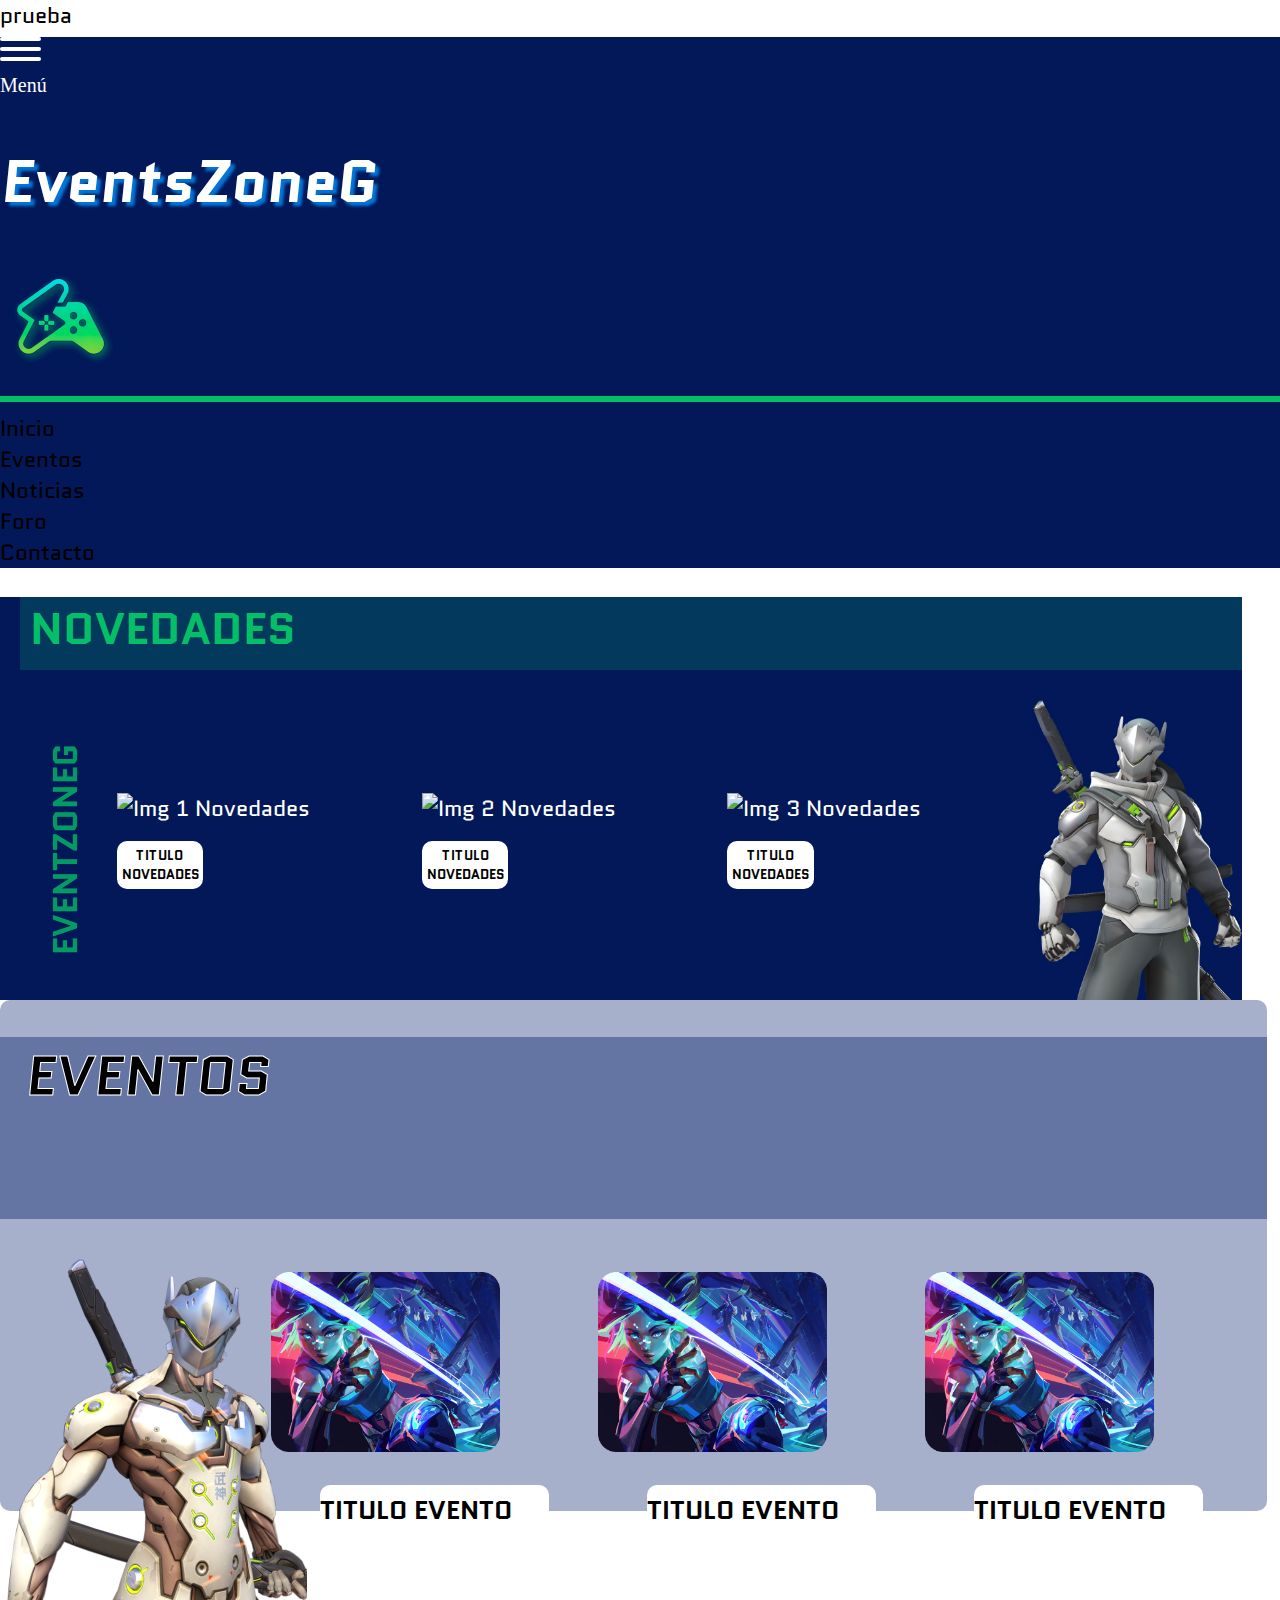
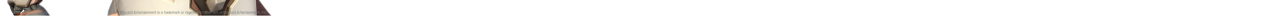
==== Index.html @ e38ad063 "Eric" ====
<!DOCTYPE html>
<html lang="en">
<head>
    <meta charset="UTF-8">
    <meta name="viewport" content="width=device-width, initial-scale=1.0">
    <title>EventsZoneG</title>
    <link rel="stylesheet" href="/css/main.css">
    <!-- FUENTES DE LETRA -->
    <link rel="preconnect" href="https://fonts.googleapis.com"> 
    <link rel="preconnect" href="https://fonts.gstatic.com" crossorigin>
    <link href="https://fonts.googleapis.com/css2?family=Quantico&display=swap" rel="stylesheet">
</head>
<body>
    <!-- HEADER | MAIN PAGE -->
    prueba
    <header id="HEADER">
        <div id="container_menu">
            <div class="menu"></div>
            <div class="menu"></div>
            <div class="menu"></div>
            <h1 id="HEADER-H1-MENU">Menú</h1>
        </div>
        <h1 id="tituloHeader">EventsZoneG</h1>
        <img src="images/Logo-EventzoneG.png" alt="Logo">
        <hr>
        <div>Inicio</div>
        <div>Eventos</div>
        <div>Noticias</div>
        <div>Foro</div>
        <div>Contacto</div>
    </header>
    <!-- /HEADER | MAIN PAGE -->


    <!-- ARTICULO DE NOVEDADES | MAIN PAGE -->
    <article class="novedades">
        <h1>NOVEDADES</h1>
        <div class="div_secciones">
            <h2>EVENTZONEG</h2>
            <section>
                <img src="" alt="Img 1 Novedades">
                <h4>TITULO NOVEDADES</h4>
            </section>
            <section>
                <img src="" alt="Img 2 Novedades">
                <h4>TITULO NOVEDADES</h4>
            </section>
            <section>
                <img src="" alt="Img 3 Novedades">
                <h4>TITULO NOVEDADES</h4>
            </section>
            <img class="img-genji" src="images/Genji2.png" alt="Img Genji Overwatch">
        </div>
    </article>
    <!-- /ARTICULO DE NOVEDADES | MAIN PAGE -->


    <!-- ARTICULO DE EVENTOS | MAIN PAGE -->
    <article id="ARTICLE-EVENTOS">
        <h1 id="TITULO-SECTION-EVENTOS">EVENTOS</h1>
        <img src="images/Genji.png" alt="">
        <div id="DIV-ARTICLE-EVENTOS">
            <section class="section">
                <img src="images/Valorant.png" alt="" class="IMG-SECTION">
                <h3 class="SECTION-TITULO-EVENTO">TITULO EVENTO</h3>
            </section>
            <section class="section">
                <img src="images/Valorant.png" alt="" class="IMG-SECTION">
                <h3 class="SECTION-TITULO-EVENTO">TITULO EVENTO</h3>
            </section>
            <section class="section">
                <img src="images/Valorant.png" alt="" class="IMG-SECTION">
                <h3 class="SECTION-TITULO-EVENTO">TITULO EVENTO</h3>
            </section>
        </div>
    </article>
    <!-- /ARTICULO DE EVENTOS | MAIN PAGE -->


    <!-- ARTICULO DE NOTICIAS | MAIN PAGE -->

    <!-- /ARTICULO DE NOTICIAS | MAIN PAGE -->
</body>
</html>
---- css/main.css ----
/*ESTRUCTURA*/
body, html{
    width: 100%;
    font-family:  'Quantico';font-size: 22px;
    background-image: url(circuitoVerde1.png);
    margin: 0;
}
#DIV-ARTICLE-EVENTOS{
    display: grid;
    grid-template-columns: 33% 33% 33%;
    grid-template-rows: 100%;
    margin-left: 3%;
    margin-right: -2%;
}
#ARTICLE-EVENTOS{
    width: 99%;
    display: grid;
    grid-template-columns: 19% 79%;
    grid-template-rows: 50% 50%;
}
#TITULO-SECTION-EVENTOS{
    grid-column: 3 span;
    -webkit-text-stroke: 1px;
    -webkit-text-stroke-color: white;
}
.IMG-SECTION{
    margin-top: 5%;
    width: 70%;
}
/*/ESTRUCTURA*/


/*DISEÑO*/
    /*HEADER*/
        header {
            background-color: rgb(2, 24, 89, 100%);
        }
        #HEADER-H1-MENU{
            color: white;
            font-size: 20px;
            font-family: 'Aldrich';
            font-weight: normal;
        
        }
        #tituloHeader {
            color: white;
            font-size: 60px;
            font-weight: bold;
            text-shadow: 4px 4px 3px #0476D9;
            font-family: 'Quantico';
            font-style: italic;
        }
        .container_menu {
            height: 42px;
            width: 140px;
        }
        .menu {
            background-color: white;
            width: 41px;
            height: 4px;
            border-radius: 5px;
            margin-top: 6px;
        }
        hr {
            border: 3px solid rgba(4, 191, 104, 1);
        }
    /*/HEADER*/
    /*APARTADO NOVEDADES*/
        .novedades h1 {
            font-family: Quantico;
            color: #04BF68;
            background-color: rgb(4, 191, 104, 20%);
            margin-left: 20px;
            padding-left: 10px;
            padding-bottom: 10px;
        }
        .novedades h2 {
            font-family: Quantico;
            color: rgb(4, 191, 104, 80%);
            writing-mode: vertical-lr;
            transform: rotate(180deg);
        }
        .novedades {
            background-color: rgb(2, 24, 89, 100%);
            width: 97%;
        }
        .novedades h4 {
            background-color: white;
            font-family: Quantico;
            font-size: 13px;
            text-align: center;
            padding: 5px;
            border-radius: 10px;
            width: 25%;
            
        }
        .novedades section {
            display: flex;
            flex-direction: column;
            flex-wrap: wrap;
            width: 100%;
        }
        .div_secciones {
            display: flex;
            flex-direction: row;
            justify-content:space-evenly;
            align-items: center;
            margin-left: 15px;
        }
        .div_secciones img {
            color: white;
        }
        .img-genji {
            height: 300px;
            width: 350px;
        }
    /*APARTADO NOVEDADES*/
        #ARTICLE-EVENTOS{
            background-color: rgb(34, 57, 124, 40%);
            border-radius: 10px;
        }

        #TITULO-SECTION-EVENTOS{
            font-size: 2.5em;
            font-weight: bold;
            font-style: italic;
            padding-left: 2%;
            background-color: rgb(34, 57, 124, 50%);
        }
        .SECTION-TITULO-EVENTO{
            margin-right: 15%;
            margin-left: 15%;
            background-color: white;
            border-radius: 10px;
            padding-top: 2%;
            padding-bottom: 2%;
        }
/*/DISEÑO*/


/*MEDIA QUERIS*/

/*/MEDIA QUERIS*/
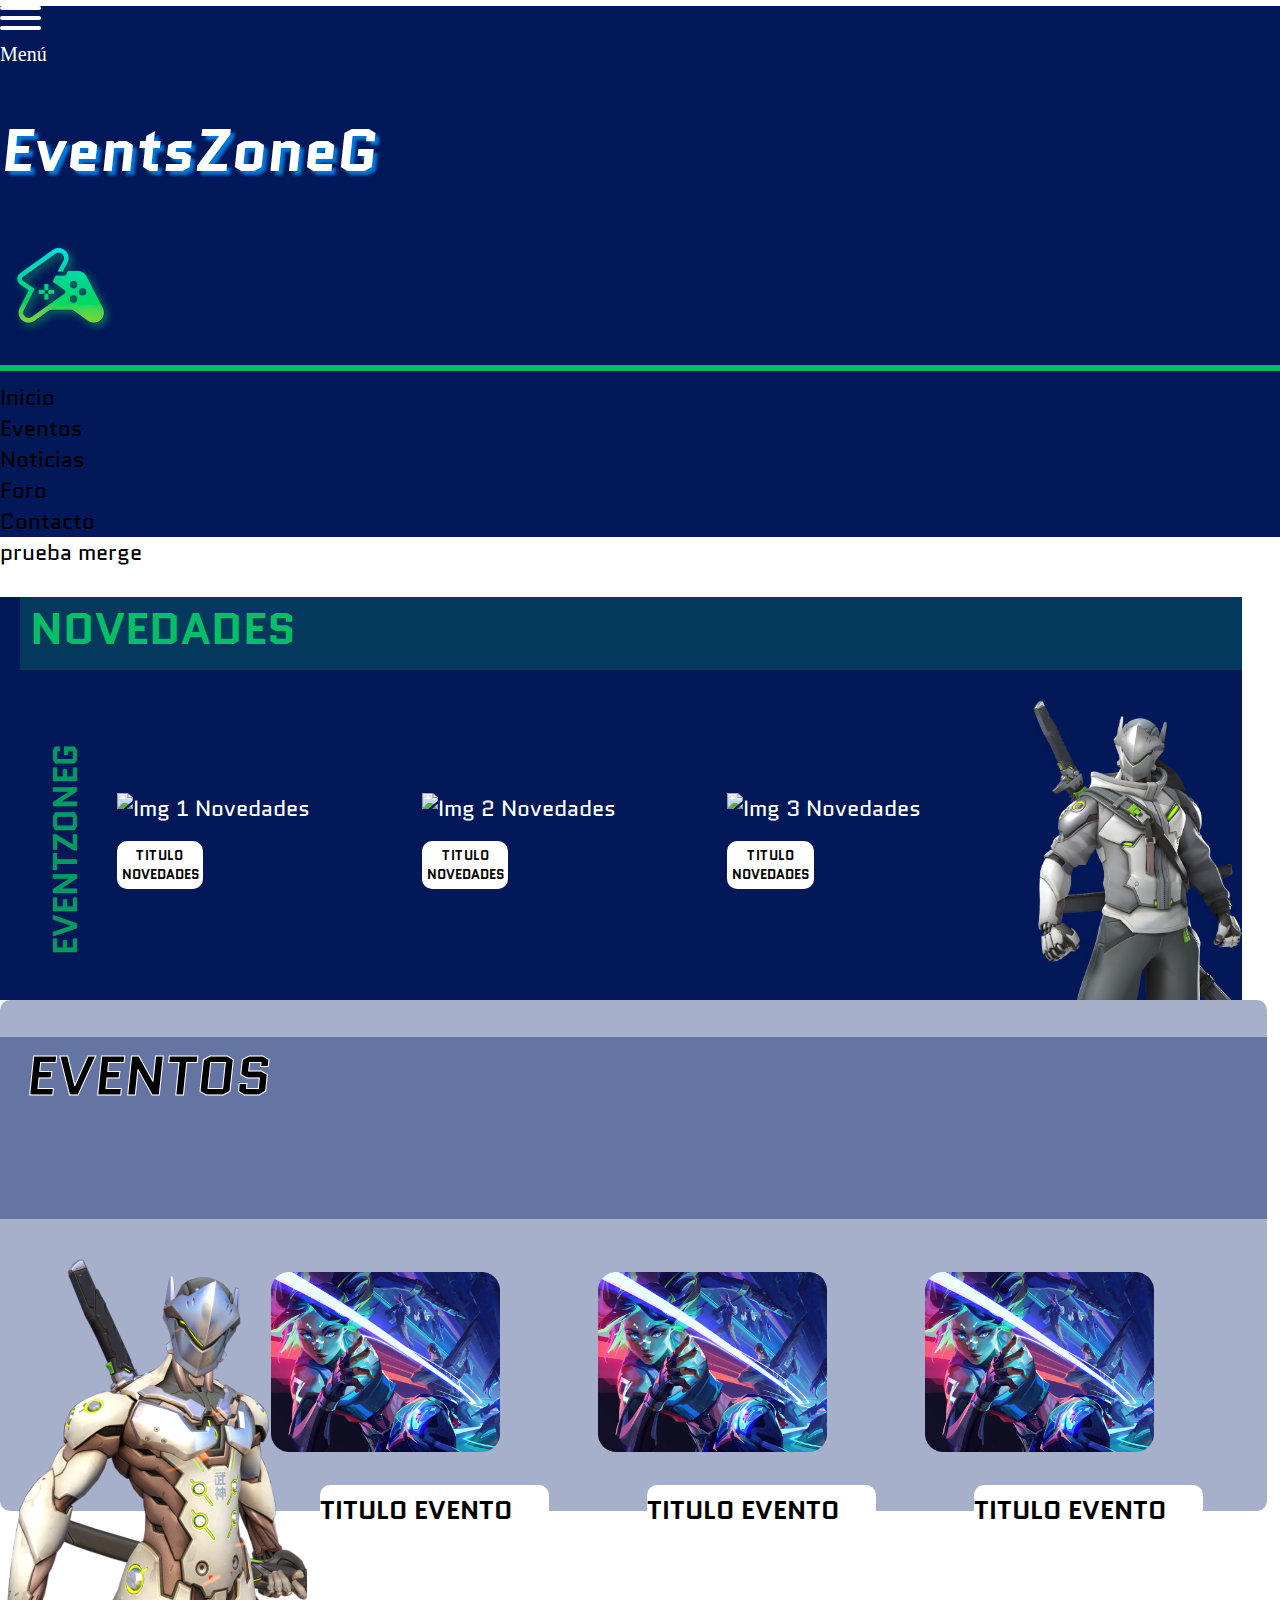
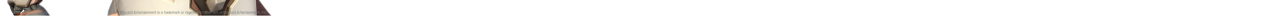
==== commit 179fd11d: "Eric" ====
--- a/Index.html
+++ b/Index.html
@@ -12,7 +12,6 @@
 </head>
 <body>
     <!-- HEADER | MAIN PAGE -->
-    prueba
     <header id="HEADER">
         <div id="container_menu">
             <div class="menu"></div>
@@ -30,7 +29,7 @@
         <div>Contacto</div>
     </header>
     <!-- /HEADER | MAIN PAGE -->
-
+    prueba merge
 
     <!-- ARTICULO DE NOVEDADES | MAIN PAGE -->
     <article class="novedades">
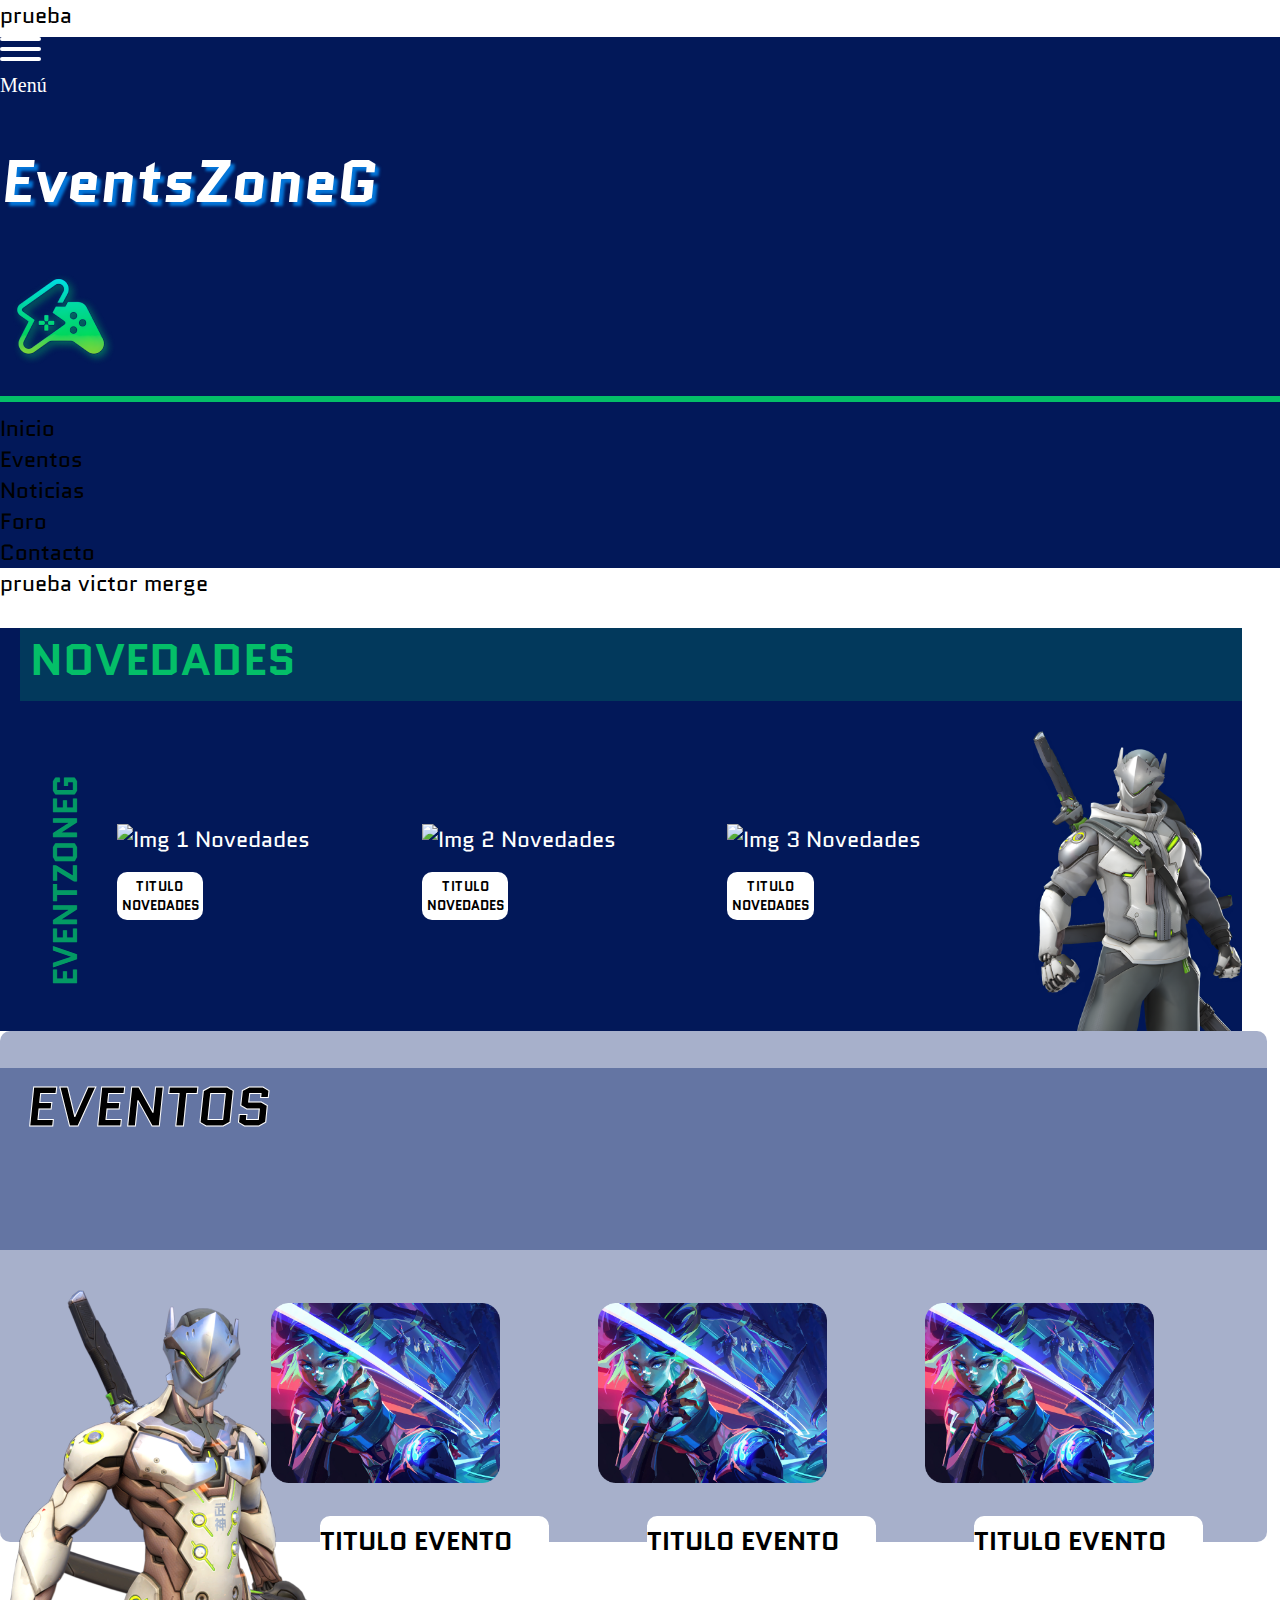
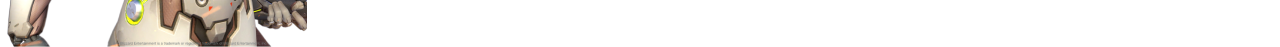
==== commit 03a82a73: "Eric" ====
--- a/Index.html
+++ b/Index.html
@@ -12,6 +12,7 @@
 </head>
 <body>
     <!-- HEADER | MAIN PAGE -->
+    prueba
     <header id="HEADER">
         <div id="container_menu">
             <div class="menu"></div>
@@ -29,8 +30,8 @@
         <div>Contacto</div>
     </header>
     <!-- /HEADER | MAIN PAGE -->
-    prueba merge
 
+prueba victor merge
     <!-- ARTICULO DE NOVEDADES | MAIN PAGE -->
     <article class="novedades">
         <h1>NOVEDADES</h1>
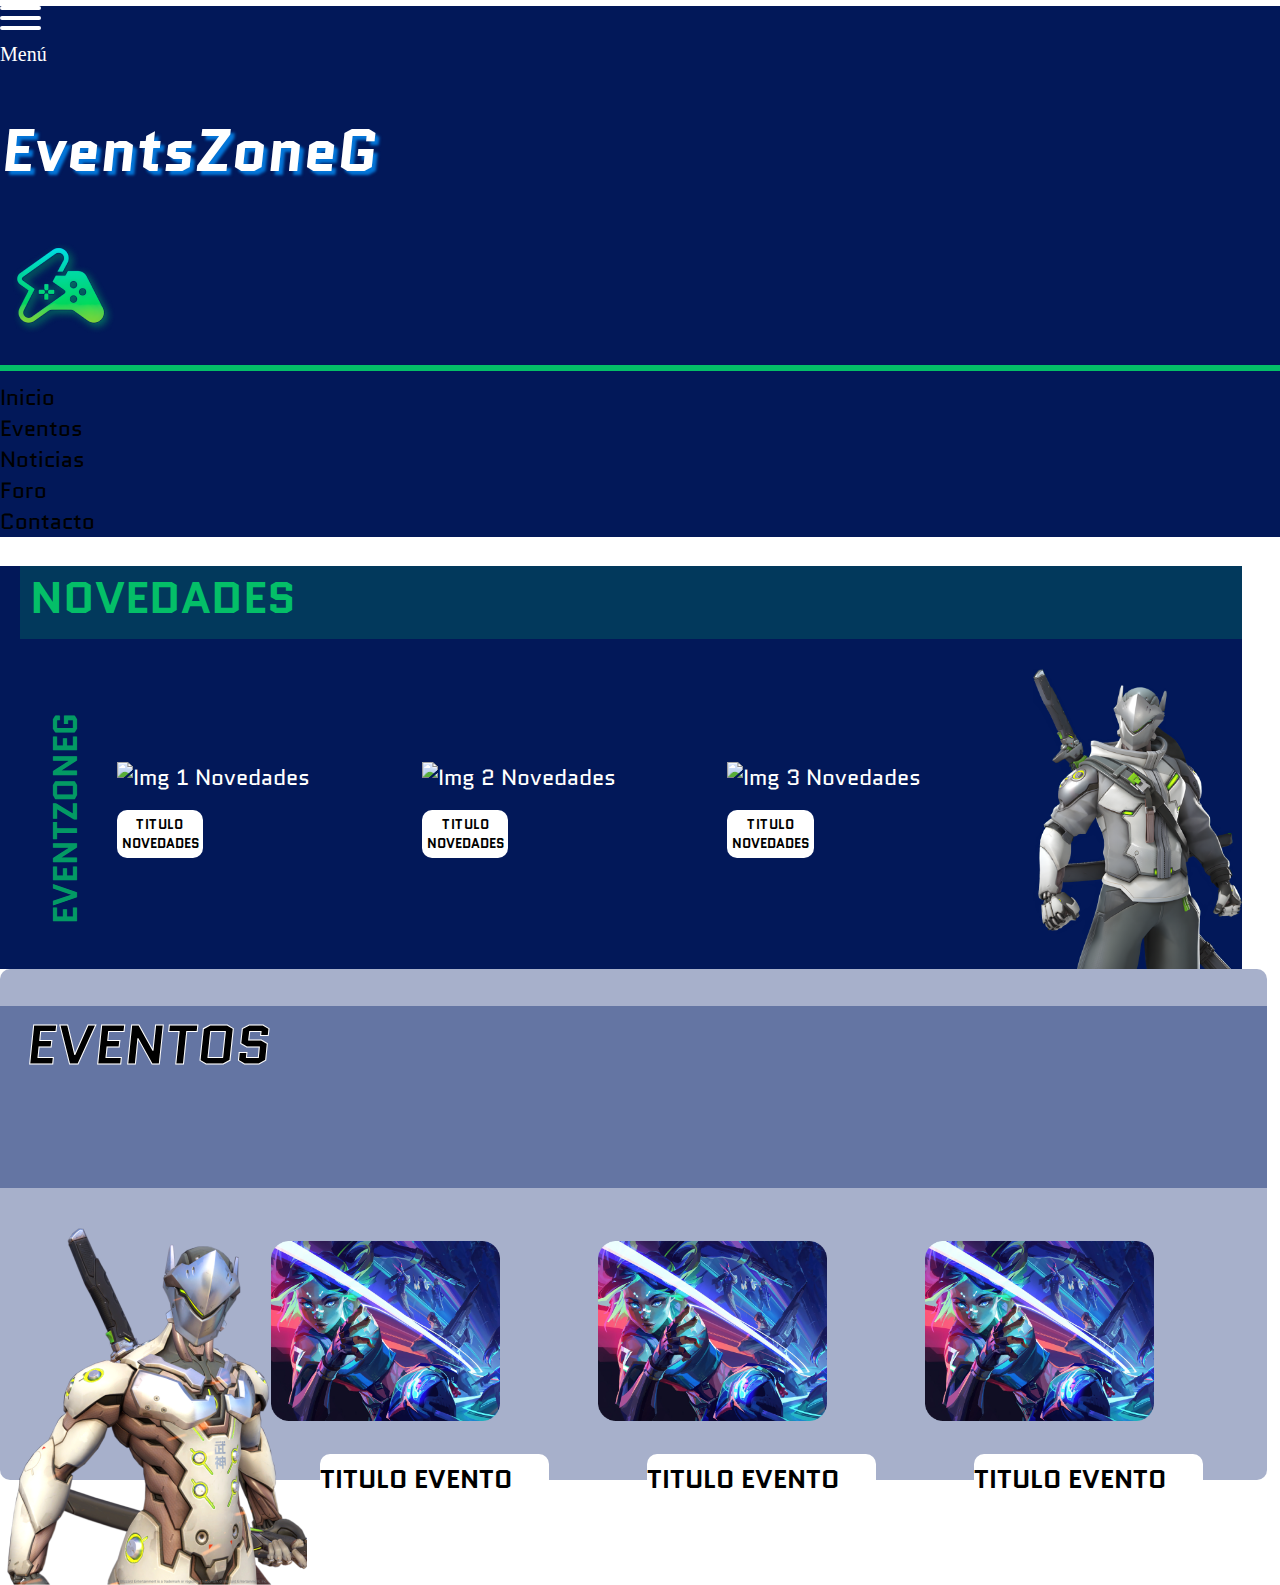
==== commit 7bc0571d: "Merge branch 'Joel' of https://github.com/EricB-59/EventsZoneG into Joel" ====
--- a/Index.html
+++ b/Index.html
@@ -12,7 +12,7 @@
 </head>
 <body>
     <!-- HEADER | MAIN PAGE -->
-    prueba
+    <!-- prueba | MAIN PAGE -->
     <header id="HEADER">
         <div id="container_menu">
             <div class="menu"></div>
@@ -31,7 +31,7 @@
     </header>
     <!-- /HEADER | MAIN PAGE -->
 
-prueba victor merge
+
     <!-- ARTICULO DE NOVEDADES | MAIN PAGE -->
     <article class="novedades">
         <h1>NOVEDADES</h1>
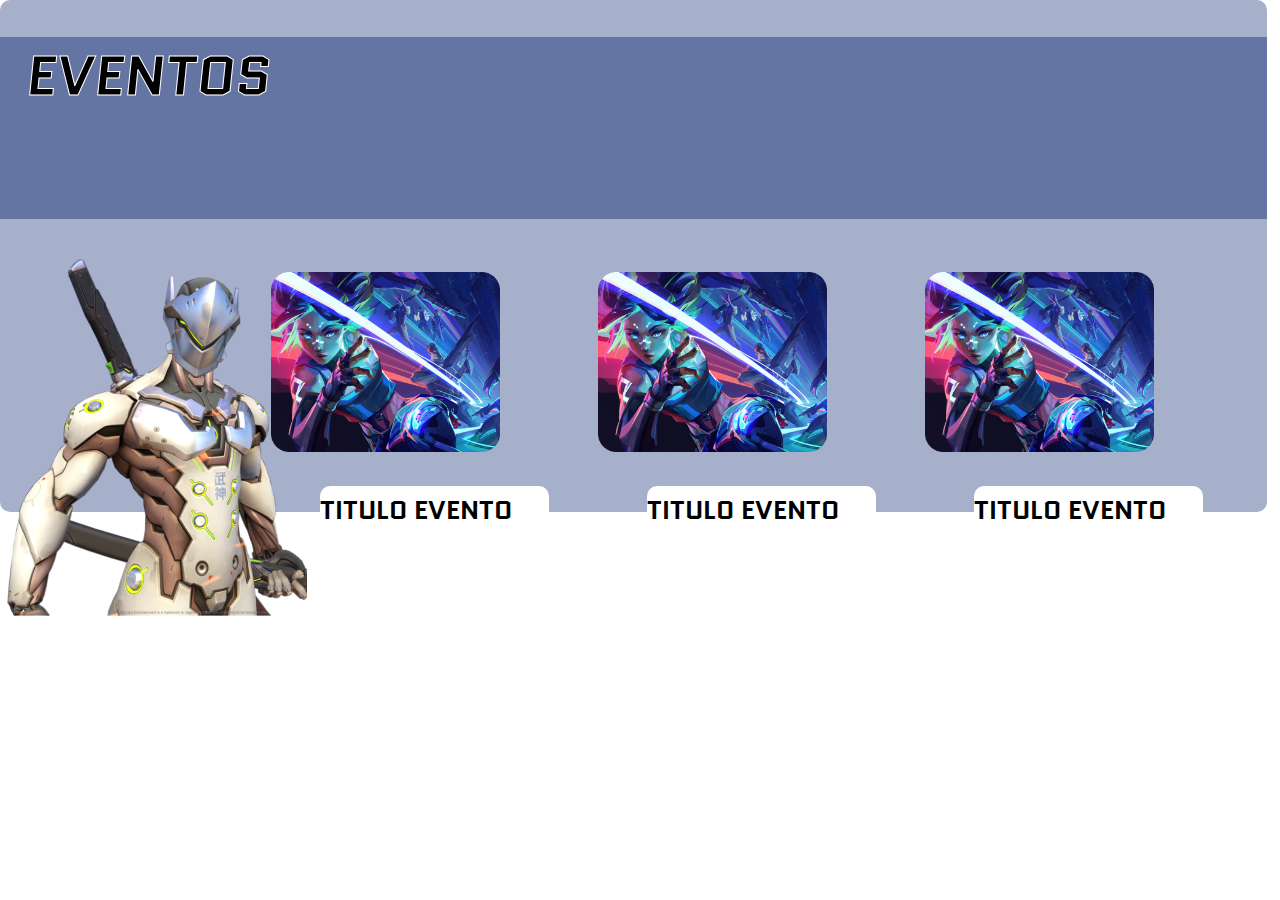
==== commit b3a60eb4: "Eric" ====
--- a/Index.html
+++ b/Index.html
@@ -12,46 +12,11 @@
 </head>
 <body>
     <!-- HEADER | MAIN PAGE -->
-    <!-- prueba | MAIN PAGE -->
-    <header id="HEADER">
-        <div id="container_menu">
-            <div class="menu"></div>
-            <div class="menu"></div>
-            <div class="menu"></div>
-            <h1 id="HEADER-H1-MENU">Menú</h1>
-        </div>
-        <h1 id="tituloHeader">EventsZoneG</h1>
-        <img src="images/Logo-EventzoneG.png" alt="Logo">
-        <hr>
-        <div>Inicio</div>
-        <div>Eventos</div>
-        <div>Noticias</div>
-        <div>Foro</div>
-        <div>Contacto</div>
-    </header>
+    
     <!-- /HEADER | MAIN PAGE -->
 
+    <!-- ARTICULO DE NOVEDADES | MAIN PAGE -->
 
-    <!-- ARTICULO DE NOVEDADES | MAIN PAGE -->
-    <article class="novedades">
-        <h1>NOVEDADES</h1>
-        <div class="div_secciones">
-            <h2>EVENTZONEG</h2>
-            <section>
-                <img src="" alt="Img 1 Novedades">
-                <h4>TITULO NOVEDADES</h4>
-            </section>
-            <section>
-                <img src="" alt="Img 2 Novedades">
-                <h4>TITULO NOVEDADES</h4>
-            </section>
-            <section>
-                <img src="" alt="Img 3 Novedades">
-                <h4>TITULO NOVEDADES</h4>
-            </section>
-            <img class="img-genji" src="images/Genji2.png" alt="Img Genji Overwatch">
-        </div>
-    </article>
     <!-- /ARTICULO DE NOVEDADES | MAIN PAGE -->
 
 
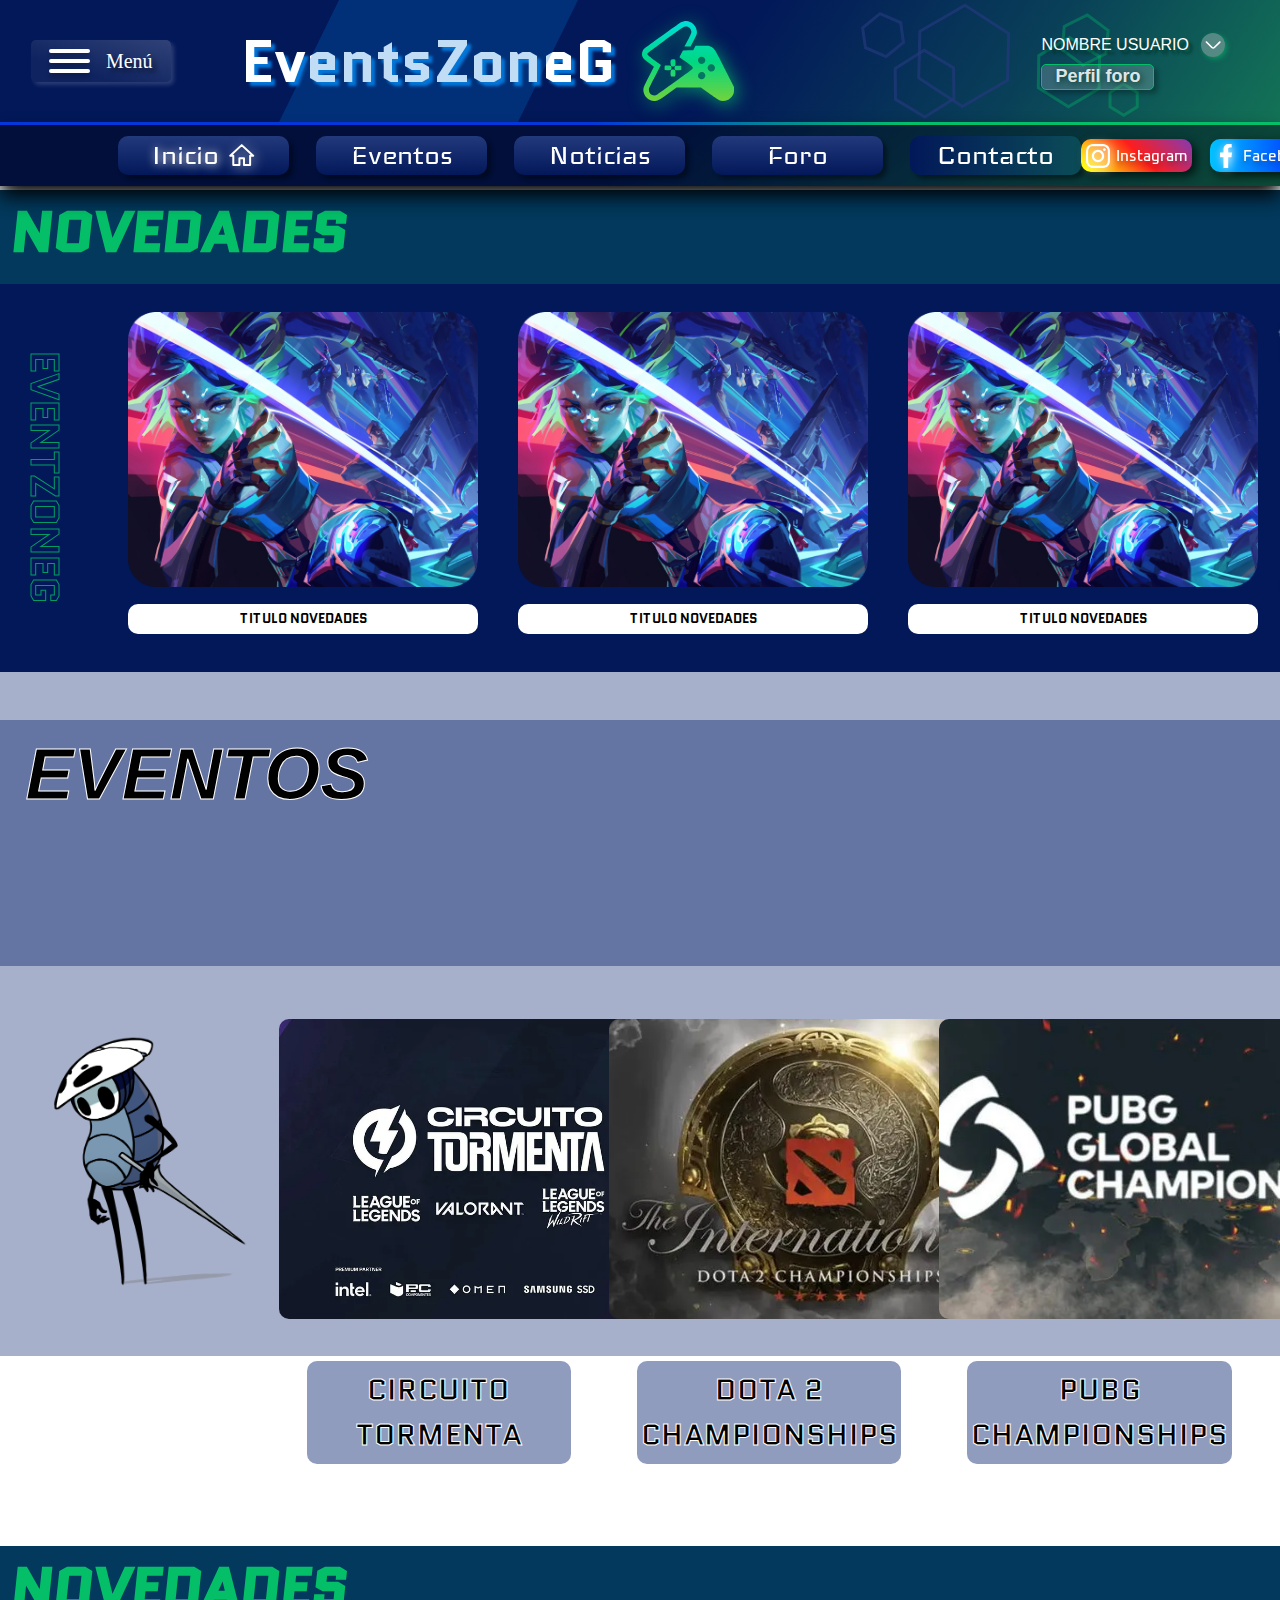
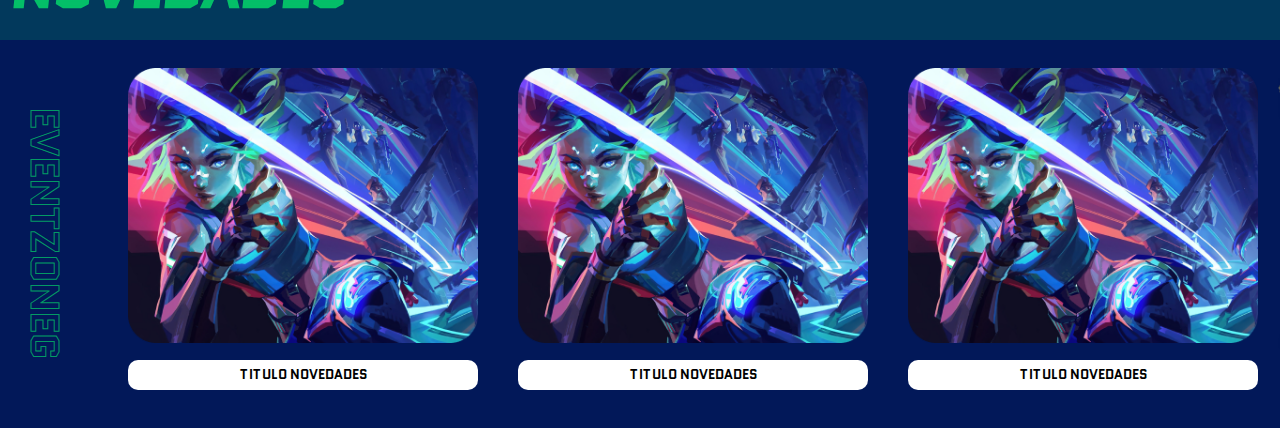
==== commit c6f3fa08: "Eric" ====
--- a/Index.html
+++ b/Index.html
@@ -4,38 +4,117 @@
     <meta charset="UTF-8">
     <meta name="viewport" content="width=device-width, initial-scale=1.0">
     <title>EventsZoneG</title>
-    <link rel="stylesheet" href="/css/main.css">
+    <link rel="stylesheet" href="/css/index.css">
     <!-- FUENTES DE LETRA -->
     <link rel="preconnect" href="https://fonts.googleapis.com"> 
     <link rel="preconnect" href="https://fonts.gstatic.com" crossorigin>
     <link href="https://fonts.googleapis.com/css2?family=Quantico&display=swap" rel="stylesheet">
+    <link href="https://fonts.cdnfonts.com/css/quantico" rel="stylesheet">
+    <link href="https://fonts.cdnfonts.com/css/aldrich" rel="stylesheet">
+    <link href='https://fonts.googleapis.com/css?family=Iceland' rel='stylesheet'>
+    <link href="https://fonts.cdnfonts.com/css/sarpanch" rel="stylesheet">
+    <link href="https://fonts.cdnfonts.com/css/nats" rel="stylesheet">
+    <link href="https://fonts.cdnfonts.com/css/krona-one" rel="stylesheet">
+    <link href="https://fonts.cdnfonts.com/css/audiowide" rel="stylesheet">             
+    <link href="https://fonts.googleapis.com/css2?family=Oxanium:wght@200..800&family=Quantico:ital,wght@0,400;0,700;1,400;1,700&display=swap" rel="stylesheet">
 </head>
 <body>
     <!-- HEADER | MAIN PAGE -->
-    
+    <header>
+        <div class="header-container">
+            <nav>
+                <div class="containermenu">
+                    <div>
+                        <div class="menu"></div>
+                        <div class="menu"></div>
+                        <div class="menu"></div>
+                    </div>
+                    <p>Menú</p>
+                </div>
+            </nav>
+            <div id="tituloHeader">
+                <h1>EventsZoneG</h1>
+            </div>
+            <img class="logo" src="images/Others/EventZoneG.svg" alt="Logo">
+            <img class="hexagonos" src="images/Others/Hexagonos.svg" alt="hex">
+            <div class="apartadouser">
+                <div class="fotouser"></div>
+                <div class="descripcion_user">
+                    <div>
+                        <p>NOMBRE USUARIO</p>
+                        <div> <img src="images/Others/flechaMenu.svg" alt="flecha"> </div>
+                    </div>
+                    <div class="boton_perfil">
+                        <p>Perfil foro</p>
+                    </div>
+                </div>
+            </div>
+        </div>
+        <hr>
+        <div class="header-nav">
+            <div class="menusecciones">
+                <div class="seccion inicio">Inicio
+                    <img src="images/Others/house.svg" alt="inicio">
+                </div>
+                <div class="seccion eventos">Eventos</div>
+                <div class="seccion noticias">Noticias</div>
+                <div class="seccion foro">Foro</div>
+                <div class="seccion contacto">Contacto</div>
+            </div>
+            <div class="redes">
+                <a href="#" target="_blank">
+                    <div> <img src="images/Others/Instagram.svg" alt="I">
+                        <p>Instagram</p>
+                    </div>
+                </a>
+                <a href="#" target="_blank">
+                    <div> <img src="images/Others/Facebook.svg" alt="F">
+                        <p>Facebook</p>
+                    </div>
+                </a>
+            </div>
+        </div>
+    </header>
     <!-- /HEADER | MAIN PAGE -->
 
     <!-- ARTICULO DE NOVEDADES | MAIN PAGE -->
-
+    <article class="novedades">
+        <h1>NOVEDADES</h1>
+        <div class="div_secciones">
+            <h2>EVENTZONEG</h2>
+            <section>
+                <img src="images/Valorant/Valorant.png" alt="Img 1 Novedades">
+                <h4>TITULO NOVEDADES</h4>
+            </section>
+            <section>
+                <img src="images/Valorant/Valorant.png" alt="Img 2 Novedades">
+                <h4>TITULO NOVEDADES</h4>
+            </section>
+            <section>
+                <img src="images/Valorant/Valorant.png" alt="Img 3 Novedades">
+                <h4>TITULO NOVEDADES</h4>
+            </section>
+            <img class="img-genji" src="images/Overwatch/Genji2.png" alt="Img Genji Overwatch">
+        </div>
+    </article>
     <!-- /ARTICULO DE NOVEDADES | MAIN PAGE -->
-
 
     <!-- ARTICULO DE EVENTOS | MAIN PAGE -->
     <article id="ARTICLE-EVENTOS">
         <h1 id="TITULO-SECTION-EVENTOS">EVENTOS</h1>
-        <img src="images/Genji.png" alt="">
+        <img src="images/Others/FIGURA-HN.png" alt="" id="IMG-FIGURA-EVENTOS">
         <div id="DIV-ARTICLE-EVENTOS">
             <section class="section">
-                <img src="images/Valorant.png" alt="" class="IMG-SECTION">
-                <h3 class="SECTION-TITULO-EVENTO">TITULO EVENTO</h3>
+                <img src="images/LeagueOFLegends/circuitTormentaIMG.png" alt="" class="IMG-SECTION">
+                <h3 class="SECTION-TITULO-EVENTO">CIRCUITO TORMENTA</h3>
             </section>
             <section class="section">
-                <img src="images/Valorant.png" alt="" class="IMG-SECTION">
-                <h3 class="SECTION-TITULO-EVENTO">TITULO EVENTO</h3>
+                <img src="images/DOTA2/dotaEvento.png" alt="" class="IMG-SECTION">
+                <h3 class="SECTION-TITULO-EVENTO">DOTA 2 CHAMPIONSHIPS</h3>
             </section>
             <section class="section">
-                <img src="images/Valorant.png" alt="" class="IMG-SECTION">
-                <h3 class="SECTION-TITULO-EVENTO">TITULO EVENTO</h3>
+                <img src="images/Others/pubgEvento.png" alt="" class="IMG-SECTION">
+                <h3 class="SECTION-TITULO-EVENTO">PUBG CHAMPIONSHIPS</h3>
             </section>
         </div>
     </article>
@@ -43,7 +122,25 @@
 
 
     <!-- ARTICULO DE NOTICIAS | MAIN PAGE -->
-
+    <article class="novedades">
+        <h1>NOVEDADES</h1>
+        <div class="div_secciones">
+            <h2>EVENTZONEG</h2>
+            <section>
+                <img src="images/Valorant.png" alt="Img 1 Novedades">
+                <h4>TITULO NOVEDADES</h4>
+            </section>
+            <section>
+                <img src="images/Valorant.png" alt="Img 2 Novedades">
+                <h4>TITULO NOVEDADES</h4>
+            </section>
+            <section>
+                <img src="images/Valorant.png" alt="Img 3 Novedades">
+                <h4>TITULO NOVEDADES</h4>
+            </section>
+            <img class="img-genji" src="images/Genji2.png" alt="Img Genji Overwatch">
+        </div>
+    </article>
     <!-- /ARTICULO DE NOTICIAS | MAIN PAGE -->
 </body>
 </html>--- a/css/index.css
+++ b/css/index.css
@@ -0,0 +1,527 @@
+/*ESTRUCTURA*/
+body, html {
+    width: 100%;
+    font-family: 'Quantico';
+    background-image: url(circuitoVerde1.png);
+    margin: 0;
+}
+/*/ESTRUCTURA*/
+
+/*HEADER*/
+* {
+    box-sizing: border-box;
+    line-height: 1.5;
+}
+body {
+    margin: 0;
+}
+header {
+    width: 100%;
+    height: 184px;
+    position: fixed;
+    top: 0;
+}
+.header-container {
+    width: 100%;
+    height: 122px;
+    background: linear-gradient(122.95deg, #021859 56.16%, #094058 78.84%, #137356 100%);
+    display: flex;
+    align-items: center;
+    position: relative;
+    padding: 0 55px 0 31px;
+}
+.containermenu {
+    display: flex;
+    align-items: center;
+    justify-content: space-evenly;
+    border-radius: 5px;
+    width: 140px;
+    height: 42px;
+    background: linear-gradient(to top right, rgba(217, 217, 217, 0.06) 30%, rgba(255, 255, 255, 0.18) 100%);
+    box-shadow: 3px 3px 4px rgba(254, 239, 255, 0.17);
+}
+nav {
+    z-index: 2;
+}
+.containermenu div {
+    padding-left: 3px;
+}
+.containermenu p {
+    padding-right: 3px;
+    margin: 0;
+}
+.menu {
+    background-color: white;
+    width: 41px;
+    height: 4px;
+    border-radius: 5px;
+    box-shadow: 0px 4px 4px rgba(0, 0, 0, 0.25);
+}
+.containermenu:hover {
+    box-shadow: 3px 3px 8px rgba(4, 118, 217, 0.40);
+}
+.containermenu p {
+    text-shadow: 4px 4px 4px rgba(0, 0, 0, 0.57);
+    color: white;
+    font-size: 20px;
+    font-family: 'Aldrich';
+    font-weight: normal;
+    user-select: none;
+}
+.containermenu:hover p {
+    text-shadow: 1px 1px 5px rgba(175, 193, 246, 1);
+    font-size: 21px;
+}
+.containermenu:hover .menu {
+    box-shadow: 2px 4px 5px rgba(175, 193, 246, 1);
+}
+.menu:nth-child(2), .menu:nth-child(3) {
+    margin-top: 6px;
+}
+#tituloHeader {
+    display: flex;
+    height: 100%;
+    align-items: center;
+    position: relative;
+    margin-left: 70px;
+    z-index: 2;
+}
+#tituloHeader::before {
+    content: "";
+    position: absolute;
+    top: 0;
+    left: 0;
+    right: 0;
+    margin: auto;
+    width: 299px;
+    height: 100%;
+    background-color: rgba(4, 118, 217, 0.25);
+    clip-path: polygon(60px 0, 0 100%, 239px 100%, 100% 0);
+    z-index: 2;
+}
+#tituloHeader h1 {
+    color: white;
+    font-size: 60px;
+    font-weight: bold;
+    text-shadow: 4px 4px 3px #0476D9;
+    font-family: 'Quantico';
+    margin: 0;
+}
+.logo {
+    margin-left: 26px;
+    z-index: 2;
+    filter: drop-shadow(3px 3px 9px rgba(4, 191, 104, 0.75));
+    cursor: pointer;
+}
+.hexagonos {
+    position: absolute;
+    left: 861px;
+}
+.apartadouser {
+    margin-left: auto;
+    display: flex;
+    align-items: center;
+    z-index: 2;
+}
+.fotouser {
+    width: 61px;
+    height: 61px;
+    background-image: url(../MAQUETACIÓN-WEB/imagenes/FotoPerfil.svg);
+    border-radius: 30.5px;
+}
+.descripcion_user {
+    margin-left: 13.5px;
+}
+.descripcion_user div:first-child {
+    display: flex;
+    align-items: center;
+}
+.descripcion_user > div:first-child p {
+    color: white;
+    font-size: 16px;
+    text-shadow: 4px 4px 3px rgba(2, 53, 38, 1);
+    font-family: 'Audiowide', sans-serif;                                             
+    font-style: normal;
+    margin: 0;
+}
+.descripcion_user > div:first-child div {
+    width: 24px;
+    height: 24px;
+    border-radius: 50%;
+    background-color: rgba(217, 217, 217, 0.35);
+    box-shadow: 2px 2px 5px rgba(4, 191, 104, 0.53);
+    margin-left: 12px;
+    display: flex;
+    align-items: center;
+    justify-content: center;
+}
+.boton_perfil {
+    width: 113px;
+    height: 26px;
+    border: 1px solid rgba(4, 191, 104);
+    background-color: rgba(255, 255, 255, 0.18);
+    box-shadow: 4px 4px 4px rgba(0, 0, 0, 0.25);
+    border-radius: 5px;
+    display: flex;
+    align-items: center;
+    justify-content: center;
+    font-style: normal;
+    margin-top: 7px;
+}
+.boton_perfil p {
+    font-size: 18px;
+    font-family:"Sarpanch", sans-serif;
+    font-weight: 600;   
+    text-shadow: 1.5px 1.5px 7px #023526;
+    color: rgba(255, 255, 255, 0.87);
+    margin: 0;
+}
+hr {
+    background: linear-gradient(90deg, rgba(4,54,217,1) 46%, rgba(4,191,104,1) 71%);
+    height: 3px;
+    border: none;
+    position: relative;
+    z-index: 100;
+    margin: 0;
+}
+.header-nav {
+    display: flex;
+    background: linear-gradient(142.17deg, #021859 49.66%, #094058 72.34%, #137356 100%);
+    width: 100%;
+    height: 61px;
+    box-shadow: 0 10px 20px #000000;
+    align-items: center;
+    position: relative;
+    padding: 0 29px 0 118px;
+    justify-content: space-between;
+}
+.header-nav::before {
+    content: "";
+    position: absolute;
+    top: 0;
+    left: 0;
+    width: 100%;
+    height: 61px;
+    background-color: rgba(0, 0, 0, 0.34);
+    z-index: 2;
+}
+.menusecciones .seccion:not(:first-child){
+    margin-left: 27px;
+}
+.seccion {
+    display: flex;
+    justify-content: center;
+    align-items: center;
+    width: 171px;
+    height: 39px;
+    background: linear-gradient(#22397C, #021859);
+    box-shadow: 4px 4px 4px rgba(0, 0, 0, 0.4);
+    color: white;
+    font-family: 'Iceland';
+    font-size: 33px;
+    border-radius: 10px;
+    user-select: none;
+}
+.inicio {
+    text-shadow: 0.5px 0.5px 10px #FFFFFF;
+}
+.inicio img {
+    filter: drop-shadow(2px 2px 6px rgba(255, 255, 255, 0.6));
+    margin-left: 10px;
+    width: 26px;
+}
+.contacto {
+    background: linear-gradient(to right, rgba(2, 24, 89, 1), rgba(11, 76, 87, 1));
+}
+header > .header-nav > .redes {
+    display: flex;
+    z-index: 2
+}
+.redes a {
+    text-decoration: none;
+}
+.redes a:first-child div {
+    width: 111px;
+    height: 33px;
+    background: linear-gradient(45deg, yellow 5%, #fd1d1d, #833ab4);
+    border-radius: 10px;
+    box-shadow: 4px 4px 10px #011711;
+    display: flex;
+    align-items: center;
+    justify-content: center;
+    text-shadow: 0px 4px 5px rgba(0, 0, 0, 0.25);
+}
+.redes a:nth-child(2) div {
+    width: 111px;
+    height: 33px;
+    background: linear-gradient(90deg, #00C2FF, #001AFF);
+    border-radius: 10px;
+    box-shadow: 4px 4px 10px #011711;
+    display: flex;
+    align-items: center;
+    justify-content: center;
+    text-shadow: 0px 4px 5px rgba(0, 0, 0, 0.25);
+}
+.redes a:nth-child(2) div p, 
+.redes a:first-child div p {
+    color: white;
+    font-family: 'Oxanium';
+    font-weight: 520;
+    font-size: 15px;
+    margin: 0;
+    padding-top: 2.5px;
+}
+.redes a:first-child div img {
+    filter: drop-shadow(1px 1px 5px white);
+    margin-right: 6px;
+}
+.redes a:nth-child(2) div img {
+    filter: drop-shadow(1px 1px 5px white);
+    margin-right: 11px;
+}
+.menusecciones {
+    display: flex;
+    z-index: 2;
+}
+.redes a:nth-child(2) {
+    margin-left: 18px;
+}
+
+
+/*@media screen and (max-width: 1484px) {
+    .header-nav {
+        padding: 0 29px 0 109px;
+    }
+}*/
+
+
+/*@media screen and (max-width: 1024px) {
+header {
+    height: 147px;
+}
+.header-container{
+    height: 99px;
+}
+.header-nav {
+    height: 48px;
+    padding: 0 28px 0 57px;
+}
+.header-nav::before {
+    height: 48px;
+}
+.seccion {
+    width: 134px;
+    height: 30px;
+    font-size: 26px;
+}
+.redes a:first-child div {
+    width: 34.02px;
+    height: 33.1px;
+}
+.redes a:nth-child(2) div {
+    width: 34.02px;
+    height: 33.1px;
+}
+.redes a:nth-child(2) div p, 
+.redes a:first-child div p{
+    display: none;
+}
+.redes a:nth-child(2) div img, 
+.redes a:first-child div img{
+    margin: 0;
+}
+}*/
+
+
+/*/HEADER*/
+/*APARTADO NOVEDADES*/
+ .novedades h1 {
+    font-family: Quantico;
+    color: #04BF68;
+    background-color: rgb(4, 191, 104, 20%);
+    padding-left: 10px;
+    padding-bottom: 10px;
+    font-size: 3.5em;
+    font-weight: bold;
+    font-style: italic;
+    -webkit-text-stroke: 2.5px;
+}
+.novedades h2 {
+    font-family: Quantico;
+    color: #021859;
+    font-size: 2.5em;
+    margin-left: 0px;
+    writing-mode: vertical-lr;
+    transform: rotate(360deg);
+    -webkit-text-stroke: 1px;
+    -webkit-text-stroke-color: rgb(4, 191, 104, 80%);
+    transform: translate(0%, -8%);
+}
+.novedades {
+    background-color: #021859;
+    margin-top: 190px;
+    width: 100%;
+}
+.novedades h4 {
+    background-color: white;
+    font-family: Quantico;
+    font-size: 13px;
+    text-align: center;
+    padding: 5px;
+    border-radius: 10px;
+    width: 350px;
+    
+}
+.novedades > .div_secciones section {
+    display: flex;
+    flex-direction: column;
+    flex-wrap: wrap;
+    width: 100%;
+    margin-left: 20px;
+    margin-right: 20px;
+}
+.div_secciones {
+    display: flex;
+    flex-direction: row;
+    justify-content:space-evenly;
+    align-items:center;
+    margin-left: 15px;
+}
+.div_secciones section img {
+    width: 350px;
+    margin-top: -30px;
+}
+.div_secciones img {
+    color: white;
+    margin-right: 5%;
+}
+.img-genji {
+    height: 350px;
+    width: 400px;
+}
+/*/APARTADO NOVEDADES*/
+
+/*APARTADO EVENTOS*/
+/*ESTRUCTURA*/
+#DIV-ARTICLE-EVENTOS{
+    display: grid;
+    grid-template-columns: 33% 33% 33%;
+    grid-template-rows: 100%;
+    margin-left: 3%;
+    margin-right: -2%;
+}
+#ARTICLE-EVENTOS{
+    width: 100%;
+    display: grid;
+    grid-template-columns: 19% 79%;
+    grid-template-rows: 50% 50%;
+}
+#TITULO-SECTION-EVENTOS{
+    grid-column: 3 span;
+    font-size: 30px;
+    -webkit-text-stroke: 1px;
+    -webkit-text-stroke-color: white;
+    font-size: 4.5em;
+    font-weight: bold;
+    font-style: italic;
+    padding-left: 2%;
+    background-color: rgb(34, 57, 124, 50%);
+}
+.IMG-SECTION{
+    width: 400px; 
+    height: 300px; 
+    object-fit: cover; 
+    margin: 5px;
+    border-radius: 10px; 
+}
+#IMG-FIGURA-EVENTOS{
+    width: 110%;
+    transform: translate(0%, -5%);
+    margin: 0;
+}
+/*/ESTRUCTURA*/
+/*DISEÑO*/
+#ARTICLE-EVENTOS{
+    background-color: rgb(34, 57, 124, 40%);
+}
+.SECTION-TITULO-EVENTO{
+    font-family: Quantico;
+    font-size: 30px;
+    margin-right: 15%;
+    margin-left: 10%;
+    background-color: rgb(34, 57, 124, 50%);
+    border-radius: 10px;
+    padding-top: 2%;
+    padding-bottom: 2%;
+    width: 80%;
+    -webkit-text-stroke: 1px;
+    -webkit-text-stroke-color: white;
+}
+.section{
+    text-align: center;
+}
+/*/DISEÑO*/
+/*/APARTADO EVENTOS*/
+
+/*/DISEÑO*/
+
+/*LOGIN*/
+body {
+    font-family: Arial, sans-serif;
+}
+
+.popup {
+    display: none;
+    position: fixed;
+    top: 0;
+    left: 0;
+    width: 100%;
+    height: 100%;
+    background-color: rgba(0, 0, 0, 0.5);
+    justify-content: center;
+    align-items: center;
+    z-index: 1000;
+}
+
+.popup-content {
+    background-color: #f9f9f9;
+    padding: 20px;
+    border: 1px solid #ccc;
+    box-shadow: 0 4px 8px rgba(0, 0, 0, 0.1);
+}
+
+.close {
+    position: absolute;
+    top: 10px;
+    right: 10px;
+    font-size: 20px;
+    cursor: pointer;
+}
+
+form {
+    display: grid;
+    gap: 10px;
+}
+
+label {
+    font-weight: bold;
+}
+
+input {
+    padding: 8px;
+    font-size: 16px;
+}
+
+#showPopup:hover~#loginPopup {
+    display: flex;
+}
+
+#hidePopup:hover {
+    display: none;
+}
+
+/*/LOGIN*/
+
+/*MEDIA QUERIS*/
+
+/*/MEDIA QUERIS*/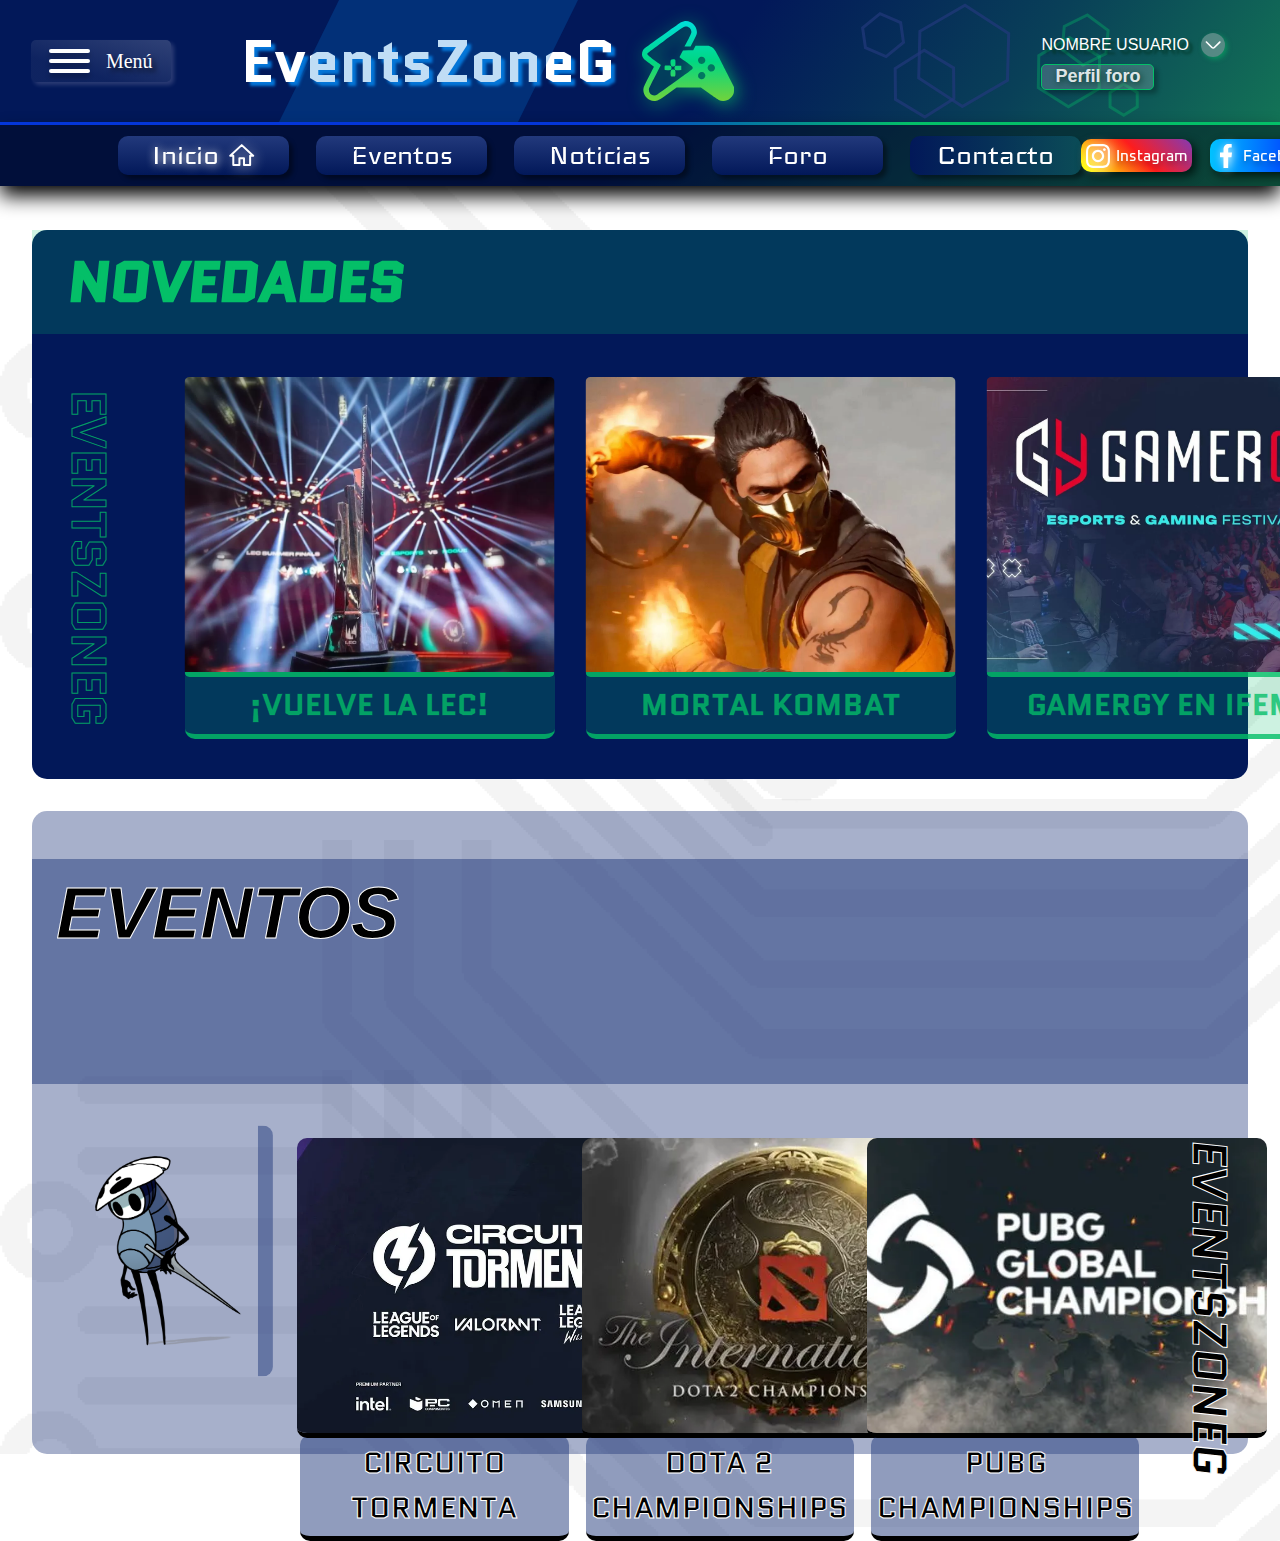
==== commit f6805dd2: "Eric" ====
--- a/Index.html
+++ b/Index.html
@@ -42,7 +42,7 @@
                 <div class="descripcion_user">
                     <div>
                         <p>NOMBRE USUARIO</p>
-                        <div> <img src="images/Others/flechaMenu.svg" alt="flecha"> </div>
+                        <a href="AjustarCuenta.html"><div> <img src="images/Others/flechaMenu.svg" alt="flecha"> </div></a>
                     </div>
                     <div class="boton_perfil">
                         <p>Perfil foro</p>
@@ -81,20 +81,20 @@
     <article class="novedades">
         <h1>NOVEDADES</h1>
         <div class="div_secciones">
-            <h2>EVENTZONEG</h2>
+            <h2>EVENTSZONEG</h2>
             <section>
-                <img src="images/Valorant/Valorant.png" alt="Img 1 Novedades">
-                <h4>TITULO NOVEDADES</h4>
+                <img src="images/News/LEC.png" alt="Img 1 Novedades">
+                <h4>¡VUELVE LA LEC!</h4>
             </section>
             <section>
-                <img src="images/Valorant/Valorant.png" alt="Img 2 Novedades">
-                <h4>TITULO NOVEDADES</h4>
+                <img src="images/News/mortalkombat.png" alt="Img 2 Novedades">
+                <h4>MORTAL KOMBAT</h4>
             </section>
             <section>
-                <img src="images/Valorant/Valorant.png" alt="Img 3 Novedades">
-                <h4>TITULO NOVEDADES</h4>
+                <img src="images/News/gamergy.png" alt="Img 3 Novedades">
+                <h4>GAMERGY EN IFEMA</h4>
             </section>
-            <img class="img-genji" src="images/Overwatch/Genji2.png" alt="Img Genji Overwatch">
+            <img class="img-genji" src="images/Others/yoshi.png" alt="Img Genji Overwatch">
         </div>
     </article>
     <!-- /ARTICULO DE NOVEDADES | MAIN PAGE -->
@@ -102,45 +102,27 @@
     <!-- ARTICULO DE EVENTOS | MAIN PAGE -->
     <article id="ARTICLE-EVENTOS">
         <h1 id="TITULO-SECTION-EVENTOS">EVENTOS</h1>
-        <img src="images/Others/FIGURA-HN.png" alt="" id="IMG-FIGURA-EVENTOS">
+        <a href="Esdeveniments.html"><img src="images/Others/FIGURA-HN.png" alt="FIGURA-HN" id="IMG-FIGURA-EVENTOS"></a>
         <div id="DIV-ARTICLE-EVENTOS">
             <section class="section">
-                <img src="images/LeagueOFLegends/circuitTormentaIMG.png" alt="" class="IMG-SECTION">
+                <img src="images/LeagueOFLegends/circuitTormentaIMG.png" alt="primerEvento" class="IMG-SECTION">
                 <h3 class="SECTION-TITULO-EVENTO">CIRCUITO TORMENTA</h3>
             </section>
             <section class="section">
-                <img src="images/DOTA2/dotaEvento.png" alt="" class="IMG-SECTION">
+                <img src="images/DOTA2/dotaEvento.png" alt="segundoEvento" class="IMG-SECTION">
                 <h3 class="SECTION-TITULO-EVENTO">DOTA 2 CHAMPIONSHIPS</h3>
             </section>
             <section class="section">
-                <img src="images/Others/pubgEvento.png" alt="" class="IMG-SECTION">
+                <img src="images/Others/pubgEvento.png" alt="terceroEvento" class="IMG-SECTION">
                 <h3 class="SECTION-TITULO-EVENTO">PUBG CHAMPIONSHIPS</h3>
             </section>
+            <h2 id="EVENTOS-TEXTLATERAL">EVENTSZONEG</h2>
         </div>
     </article>
     <!-- /ARTICULO DE EVENTOS | MAIN PAGE -->
 
 
     <!-- ARTICULO DE NOTICIAS | MAIN PAGE -->
-    <article class="novedades">
-        <h1>NOVEDADES</h1>
-        <div class="div_secciones">
-            <h2>EVENTZONEG</h2>
-            <section>
-                <img src="images/Valorant.png" alt="Img 1 Novedades">
-                <h4>TITULO NOVEDADES</h4>
-            </section>
-            <section>
-                <img src="images/Valorant.png" alt="Img 2 Novedades">
-                <h4>TITULO NOVEDADES</h4>
-            </section>
-            <section>
-                <img src="images/Valorant.png" alt="Img 3 Novedades">
-                <h4>TITULO NOVEDADES</h4>
-            </section>
-            <img class="img-genji" src="images/Genji2.png" alt="Img Genji Overwatch">
-        </div>
-    </article>
     <!-- /ARTICULO DE NOTICIAS | MAIN PAGE -->
 </body>
 </html>--- a/css/index.css
+++ b/css/index.css
@@ -2,7 +2,7 @@
 body, html {
     width: 100%;
     font-family: 'Quantico';
-    background-image: url(circuitoVerde1.png);
+    background-image: url(../images/Others/circuitoGris.png);
     margin: 0;
 }
 /*/ESTRUCTURA*/
@@ -20,6 +20,7 @@
     height: 184px;
     position: fixed;
     top: 0;
+    z-index: 1;
 }
 .header-container {
     width: 100%;
@@ -339,8 +340,9 @@
     font-family: Quantico;
     color: #04BF68;
     background-color: rgb(4, 191, 104, 20%);
-    padding-left: 10px;
+    padding-left: 35px;
     padding-bottom: 10px;
+    padding-top: 10px;
     font-size: 3.5em;
     font-weight: bold;
     font-style: italic;
@@ -349,47 +351,62 @@
 .novedades h2 {
     font-family: Quantico;
     color: #021859;
-    font-size: 2.5em;
-    margin-left: 0px;
+    font-size: 3em;
+    margin-left: 10px;
     writing-mode: vertical-lr;
     transform: rotate(360deg);
     -webkit-text-stroke: 1px;
     -webkit-text-stroke-color: rgb(4, 191, 104, 80%);
-    transform: translate(0%, -8%);
+    transform: translate(0%, -5%);
 }
 .novedades {
     background-color: #021859;
-    margin-top: 190px;
-    width: 100%;
+    margin-top: 230px;
+    width: 95%;
+    margin-left: 2.5%;
+    border-radius: 15px;
+    margin-bottom: 2.5%;
 }
 .novedades h4 {
-    background-color: white;
+    text-align: center;
+    color: rgb(4, 191, 104, 80%);
     font-family: Quantico;
-    font-size: 13px;
-    text-align: center;
-    padding: 5px;
+    font-size: 30px;
+    margin-right: 15%;
+    margin-left: 11px;
+    background-color: rgb(4, 191, 104, 20%);
     border-radius: 10px;
-    width: 350px;
-    
+    padding-top: 4%;
+    padding-bottom: 2%;
+    width: 370px; 
+    margin-top: -15px;
+    -webkit-text-stroke: 1px;
+    -webkit-text-stroke-color: rgb(4, 191, 104, 20%);
+    border-bottom: rgb(4, 191, 104, 80%) 5px solid;
 }
 .novedades > .div_secciones section {
     display: flex;
     flex-direction: column;
     flex-wrap: wrap;
     width: 100%;
-    margin-left: 20px;
-    margin-right: 20px;
+    margin-left: 10px;
+    margin-right: 10px;
 }
 .div_secciones {
     display: flex;
     flex-direction: row;
     justify-content:space-evenly;
     align-items:center;
-    margin-left: 15px;
+    margin-left: 10px;
 }
 .div_secciones section img {
-    width: 350px;
-    margin-top: -30px;
+    transform: translate(1.5%, 0%);
+    width: 370px; 
+    height: 300px; 
+    object-fit: cover; 
+    margin: 5px;
+    border-radius: 5px; 
+    border-bottom: rgb(4, 191, 104, 80%) 5px solid;
 }
 .div_secciones img {
     color: white;
@@ -405,13 +422,16 @@
 /*ESTRUCTURA*/
 #DIV-ARTICLE-EVENTOS{
     display: grid;
-    grid-template-columns: 33% 33% 33%;
+    grid-template-columns: 30% 30% 30% 1%;
     grid-template-rows: 100%;
     margin-left: 3%;
     margin-right: -2%;
 }
 #ARTICLE-EVENTOS{
-    width: 100%;
+    width: 95%;
+    width: 95%;
+    margin-left: 2.5%;
+    border-radius: 15px;
     display: grid;
     grid-template-columns: 19% 79%;
     grid-template-rows: 50% 50%;
@@ -433,11 +453,14 @@
     object-fit: cover; 
     margin: 5px;
     border-radius: 10px; 
+    border-bottom: #000000 5px solid;
 }
 #IMG-FIGURA-EVENTOS{
-    width: 110%;
-    transform: translate(0%, -5%);
-    margin: 0;
+    width: 95%;
+    transform: translate(10%, -3%);
+    margin: 0;
+    border-right: 15px rgb(34, 57, 124, 50%) solid;
+    border-radius: 10px;
 }
 /*/ESTRUCTURA*/
 /*DISEÑO*/
@@ -448,17 +471,31 @@
     font-family: Quantico;
     font-size: 30px;
     margin-right: 15%;
-    margin-left: 10%;
+    margin-left: 3%;
     background-color: rgb(34, 57, 124, 50%);
     border-radius: 10px;
     padding-top: 2%;
     padding-bottom: 2%;
-    width: 80%;
+    width: 94%;
+    margin-top: -15px;
     -webkit-text-stroke: 1px;
     -webkit-text-stroke-color: white;
+    border-bottom: #000000 5px solid;
 }
 .section{
     text-align: center;
+}
+#EVENTOS-TEXTLATERAL{
+    font-family: Quantico;
+    color: #000000;
+    font-size: 3em;
+    writing-mode: vertical-lr;
+    transform: rotate(360deg);
+    -webkit-text-stroke: 1px;
+    -webkit-text-stroke-color: white;
+    transform: translate(0%, 2%);
+    font-style: italic;
+    margin-left: 25px;
 }
 /*/DISEÑO*/
 /*/APARTADO EVENTOS*/
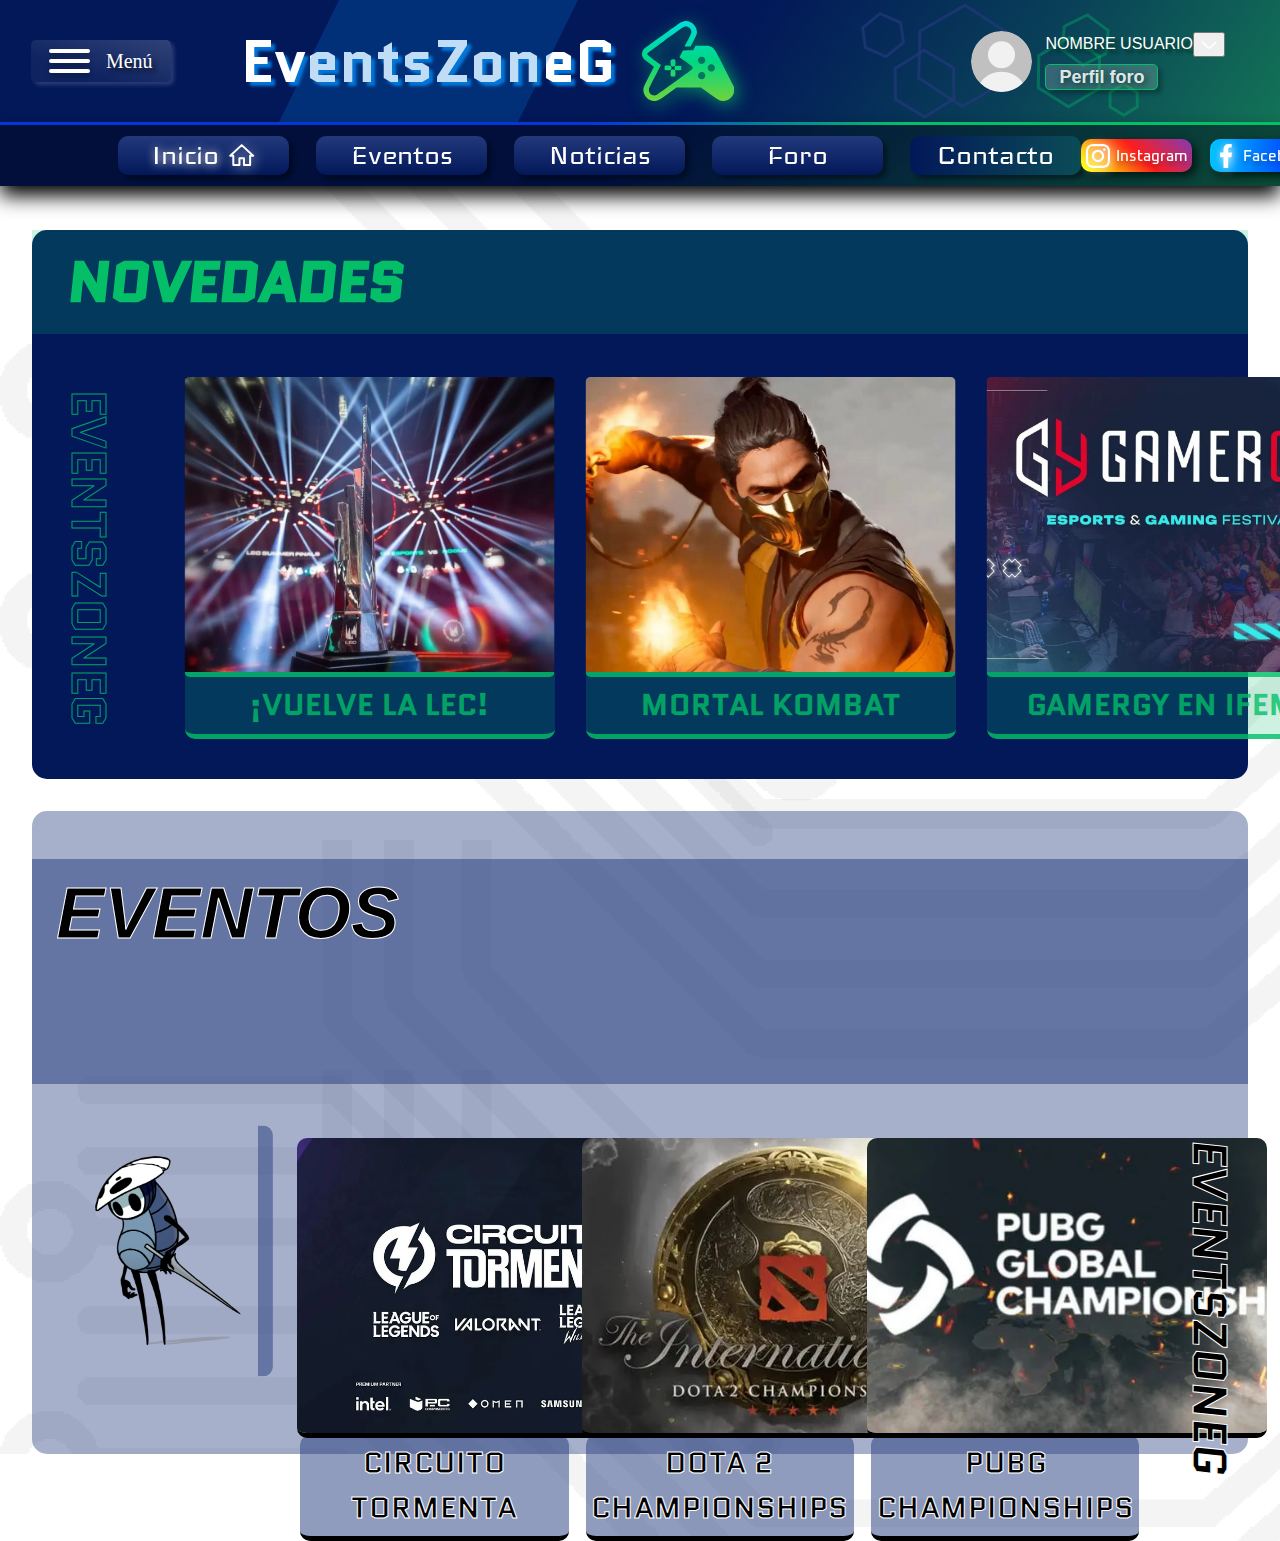
==== commit d1fc3506: "Eric" ====
--- a/Index.html
+++ b/Index.html
@@ -17,6 +17,8 @@
     <link href="https://fonts.cdnfonts.com/css/krona-one" rel="stylesheet">
     <link href="https://fonts.cdnfonts.com/css/audiowide" rel="stylesheet">             
     <link href="https://fonts.googleapis.com/css2?family=Oxanium:wght@200..800&family=Quantico:ital,wght@0,400;0,700;1,400;1,700&display=swap" rel="stylesheet">
+    <script src="/js/jquery-3.7.1.min.js"></script>
+    <script src="/js/index.js"></script>
 </head>
 <body>
     <!-- HEADER | MAIN PAGE -->
@@ -42,8 +44,42 @@
                 <div class="descripcion_user">
                     <div>
                         <p>NOMBRE USUARIO</p>
-                        <a href="AjustarCuenta.html"><div> <img src="images/Others/flechaMenu.svg" alt="flecha"> </div></a>
+                        <button id="button-AjustarCuenta"><img src="images/Others/flechaMenu.svg" alt="flecha"></button>
                     </div>
+                    <!-- HEADER | AJUSTAR CUENTA -->
+                    <div class="container-ajustar" id="ajustarCuenta_ALL">
+                        <h1>AJUSTAR CUENTA</h1>
+                        <div class="foto-ajustarcuenta">
+                            <div class="foto">
+                                <div class="circulo-camara">
+                                    <img src="images/Others/camaraPerfil.svg" alt="cámara">
+                                </div>
+                            </div>
+                        </div>
+                        <form action="#" method="POST">
+                            <label class="name-user"> NUEVO NOMBRE USUARIO <br>
+                                <img class="icono-nameuser" src="images/Others/lapiz.svg" alt="icono">
+                                <input class="input_nameuser" type="text" placeholder="NOMBRE USUARIO">
+                            </label>
+                            <div class="div-correo">
+                                <img src="images/Others/correo.svg" alt="icono">
+                                <input type="email" placeholder="CORREO ELECTRÓNICO"><br>
+                            </div>
+                            <div class="div-password">
+                                <img src="images/Others/password.svg" alt="icono">
+                                <input type="password" placeholder="CONTRASEÑA"><br>
+                            </div>
+                            <p class="regla">La contraseña debe tener al menos 5 caracteres.</p>
+                            <div class="div-password">
+                                <img src="images/Others/password.svg" alt="icono">
+                                <input type="password" placeholder="CONTRASEÑA"><br>
+                            </div>
+                            <div class="containerEnviar">
+                                <input class="boton-enviar" type="submit" value="CONFIRMAR CAMBIOS">
+                            </div>
+                        </form>
+                    </div>
+                    <!-- HEADER | AJUSTAR CUENTA -->
                     <div class="boton_perfil">
                         <p>Perfil foro</p>
                     </div>
--- a/css/index.css
+++ b/css/index.css
@@ -127,7 +127,7 @@
 .fotouser {
     width: 61px;
     height: 61px;
-    background-image: url(../MAQUETACIÓN-WEB/imagenes/FotoPerfil.svg);
+    background-image: url(../images/Others/FotoPerfil.svg);
     border-radius: 30.5px;
 }
 .descripcion_user {
@@ -287,7 +287,177 @@
 .redes a:nth-child(2) {
     margin-left: 18px;
 }
-
+/* AJUSTAR CUENTA
+*/
+* {
+    box-sizing: border-box;
+    line-height: 1.5;
+}
+html {
+    height: 100%;
+}
+#ajustarCuenta_ALL{
+    display: none;
+}
+.container-ajustar {
+    position: absolute;
+    transform: translate(-60%, 25%);
+    width: 600px;
+    height: 670px;
+    background-color: white;
+    border-radius: 40px;
+    box-shadow: 4px 4px 15px rgba(4, 191, 104, 0.4);
+}
+.container-ajustar h1 {
+    font-size: 50px;
+    color: rgba(0, 0, 0, 0.55);
+    width: 100%;
+    font-family: 'NATS';
+    font-weight: normal;
+    margin: 0;
+    height: 97px;
+    width: 100%;
+    display: flex;
+    align-items: center;
+    justify-content: center;
+    user-select: none;
+    margin-top: 6px;
+}
+.foto-ajustarcuenta {
+    display: flex;
+    justify-content: center;
+}
+.foto {
+    width: 91px;
+    height: 91px;
+    border-radius: 50%;
+    background-image: url(../MAQUETACIÓN-WEB/imagenes/FotoPerfil.svg);
+    position: relative;
+    background-color: black;
+    background-size: cover;
+    border: 2px solid #707070;
+}
+.circulo-camara {
+    width: 35px;
+    height: 35px;
+    border-radius: 50%;
+    background-color: #707070;
+    position: absolute;
+    right: -7px;
+    bottom: -9px;
+    display: flex;
+    align-items: center;
+    justify-content: center;
+    cursor: pointer;
+}
+.circulo-camara img {
+    width: 21px;
+}
+form {
+    display: flex;
+    align-items: center;
+    flex-wrap: wrap;
+    justify-content: center;
+    padding-top: 17px;
+}
+input {
+    font-family: 'Inter';
+    font-size: 19px;
+    font-weight: normal;
+    width: 488px;
+    height: 45px;
+    border-radius: 19px;
+    border: 3px solid rgba(0, 0, 0, 0.46);
+    padding-left: 40px;
+}
+input::placeholder {
+    color: rgba(0, 0, 0, 0.21);
+    font-family: 'Inter';
+    font-size: 17px;
+    text-align: center;
+    font-weight: 500;
+}
+.input_nameuser::placeholder {
+    text-align: left;
+    padding-left: 10px;
+}
+.name-user {
+    font-family: 'Inter';
+    font-size: 18px;
+    color: rgba(0, 0, 0, 0.31);
+    font-weight: 700;
+    position: relative;
+}
+.icono-nameuser {
+    position: absolute;
+    top: 37px;
+    left: 8px;
+}
+.input_nameuser {
+    border-radius: 0;
+    border: none;
+    outline: none;
+}
+.name-user::before {
+    content: " ";
+    position: absolute;
+    width: 100%;
+    height: 3px;
+    background-color: rgba(0, 0, 0, 0.57);
+    left: 0;
+    bottom: 0;
+    box-shadow: 0px 1px 4px rgba(0, 0, 0, 0.25);
+}
+.div-correo {
+    position: relative;
+    margin-top: 21px;
+}
+.div-correo img {
+    position: absolute;
+    top: 11px;
+    left: 12px;
+}
+.div-password {
+    position: relative;
+    margin-top: 21px;
+}
+.div-password img {
+    position: absolute;
+    top: 11px;
+    left: 14px;
+}
+.regla {
+    font-family: 'Inter';
+    font-size: 15px;
+    color: rgba(0, 0, 0, 0.58);
+    font-weight: normal;
+    margin: 7px 0px 0px 0px;
+    width: 489px;
+}
+.containerEnviar {
+    margin-top: 33px;
+    width: 488px;
+    display: flex;
+    align-items: center;
+    justify-content: flex-end;
+}
+.boton-enviar {
+    letter-spacing: 0.3px;
+    width: 242px;
+    height: 43px;
+    font-family: 'Audiowide', 'sans-serif';
+    font-size: 16px;
+    font-weight: normal;
+    color: rgba(4, 191, 104, 1);
+    border-radius: 12px;
+    background-color: transparent;
+    border: 4px solid rgba(4, 191, 104, 1);
+    box-shadow: 2px 2px 8px rgba(4, 191, 104, 0.32);
+    display: flex;
+    align-items: center;
+    justify-content: center;
+    padding: 0;
+}
 
 /*@media screen and (max-width: 1484px) {
     .header-nav {
